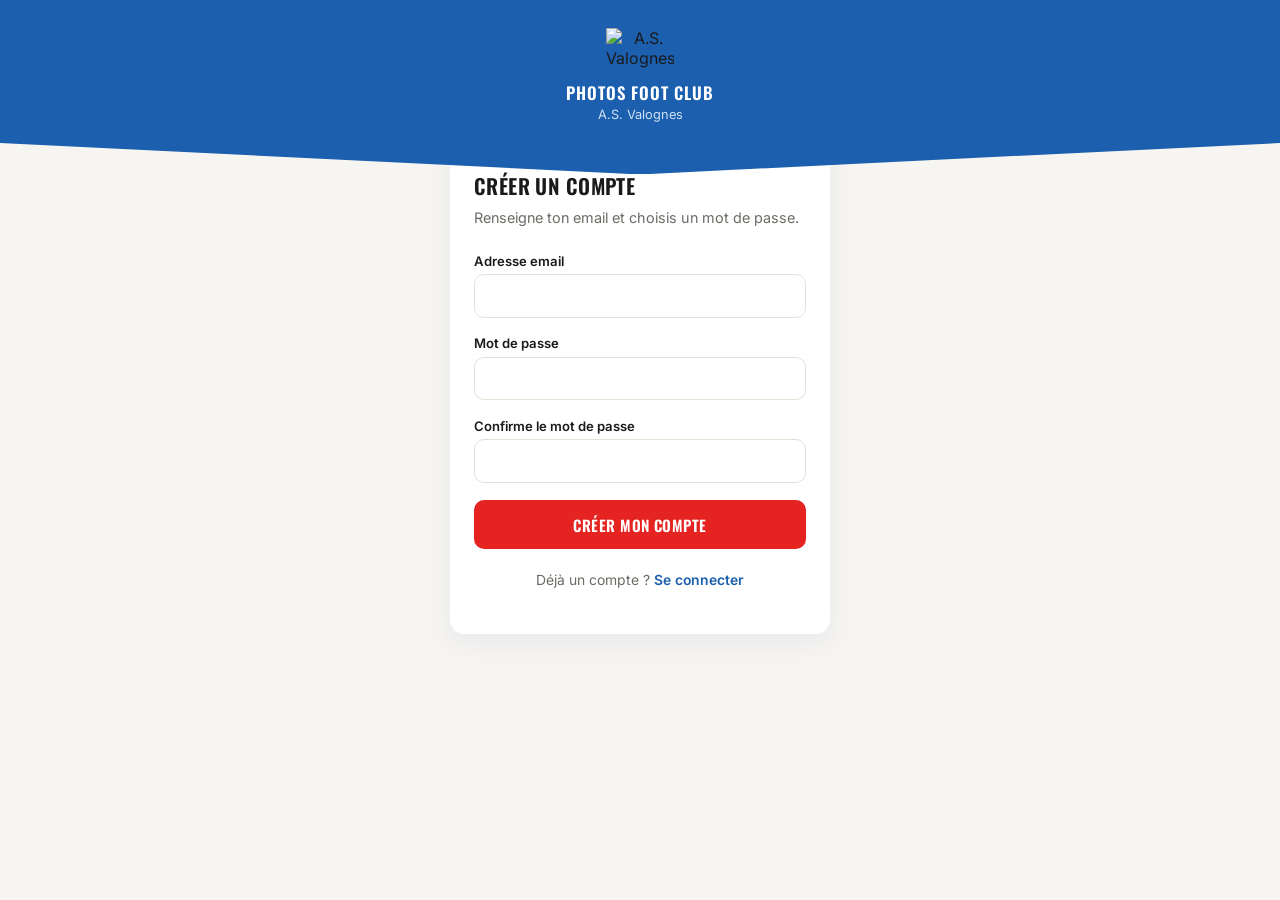
==== signup.html @ 3b47cbdd "nouveau fichier" ====
<!DOCTYPE html>
<html lang="fr">
<head>
  <meta charset="UTF-8">
  <meta name="viewport" content="width=device-width, initial-scale=1.0">
  <title>Créer un compte — Photos Foot Club</title>
  <link rel="stylesheet" href="css/style.css">
</head>
<body>

  <header class="pennant-header">
    <img src="assets/logo.png" alt="A.S. Valognes" class="club-logo">
    <p class="pennant-header__title">Photos foot club</p>
    <p class="pennant-header__subtitle">A.S. Valognes</p>
  </header>

  <main class="page-shell">
    <div class="card">

      <div id="form-view">
        <h1>Créer un compte</h1>
        <p class="lede">Renseigne ton email et choisis un mot de passe.</p>

        <div id="status-message" class="status-message"></div>

        <form id="signup-form">
          <label for="email">Adresse email</label>
          <input type="email" id="email" name="email" required autocomplete="email">

          <label for="password">Mot de passe</label>
          <input type="password" id="password" name="password" required autocomplete="new-password" minlength="8">

          <label for="password-confirm">Confirme le mot de passe</label>
          <input type="password" id="password-confirm" name="password-confirm" required autocomplete="new-password">
          <div id="password-mismatch" class="field-error">Les mots de passe ne correspondent pas.</div>

          <button type="submit" class="btn-primary" id="submit-btn">Créer mon compte</button>
        </form>

        <p class="form-footer">
          Déjà un compte ? <a href="index.html">Se connecter</a>
        </p>
      </div>

      <div id="success-view" style="display: none;">
        <h1>Vérifie ta boîte mail</h1>
        <p class="lede">
          Un email de confirmation vient de t'être envoyé. Clique sur le lien qu'il contient pour activer ton compte.
        </p>

        <div style="background: var(--bg-cream); border-radius: 12px; padding: 1.25rem; text-align: center; margin-bottom: 1.25rem;">
          <p style="font-size: 0.85rem; font-weight: 600; margin: 0 0 0.85rem;">Ton QR code de connexion rapide</p>
          <div id="qrcode" style="display: inline-block; background: white; padding: 10px; border-radius: 8px;"></div>
          <p style="font-size: 0.8rem; color: var(--text-muted); margin: 0.85rem 0 0; line-height: 1.5;">
            Imprime-le et garde-le dans la coque de ton téléphone : il te permettra de te reconnecter sans ressaisir ton mot de passe, une fois ton compte vérifié.
          </p>
        </div>

        <a href="index.html"><button type="button" class="btn-secondary">Retour à la connexion</button></a>
      </div>

    </div>
  </main>

  <script src="https://cdnjs.cloudflare.com/ajax/libs/qrcodejs/1.0.0/qrcode.min.js"></script>
  <script src="js/config.js"></script>
  <script src="js/api.js"></script>
  <script src="js/auth.js"></script>
  <script>
    const form = document.getElementById("signup-form");
    const statusMessage = document.getElementById("status-message");
    const submitBtn = document.getElementById("submit-btn");
    const passwordMismatch = document.getElementById("password-mismatch");

    function showStatus(message, type) {
      statusMessage.textContent = message;
      statusMessage.className = `status-message visible status-${type}`;
    }

    form.addEventListener("submit", async (event) => {
      event.preventDefault();
      statusMessage.className = "status-message";
      passwordMismatch.className = "field-error";

      const email = document.getElementById("email").value.trim();
      const password = document.getElementById("password").value;
      const passwordConfirm = document.getElementById("password-confirm").value;

      if (password !== passwordConfirm) {
        passwordMismatch.className = "field-error visible";
        return;
      }

      submitBtn.disabled = true;
      submitBtn.textContent = "Création en cours...";

      try {
        const result = await api.signup(email, password);
        document.getElementById("form-view").style.display = "none";
        document.getElementById("success-view").style.display = "block";

        const qrLoginUrl = `https://asvalognes.github.io/photos/qr-login.html?token=${result.qr_token}`;
        new QRCode(document.getElementById("qrcode"), {
          text: qrLoginUrl,
          width: 180,
          height: 180,
        });
      } catch (error) {
        showStatus(error.message, "error");
        submitBtn.disabled = false;
        submitBtn.textContent = "Créer mon compte";
      }
    });
  </script>

</body>
</html>
---- css/style.css ----
/* ===================================================================
   Photos Foot Club — A.S. Valognes
   Identité visuelle dérivée du logo du club :
   bleu bandeau, rouge écusson, noir/blanc.
   Élément signature : le bandeau "pennant" à pointe centrale,
   qui reprend la forme de l'écusson du club, réutilisé en en-tête
   de chaque page pour ancrer visuellement l'appli comme "celle du club".
   =================================================================== */

@import url('https://fonts.googleapis.com/css2?family=Oswald:wght@500;600;700&family=Inter:wght@400;500;600&display=swap');

:root {
  --club-blue: #1B5FAE;
  --club-blue-dark: #123F73;
  --club-red: #E52421;
  --club-red-dark: #B81E1C;
  --club-black: #1A1A1A;
  --club-white: #FFFFFF;
  --bg-cream: #F7F5F1;
  --text-muted: #6B6B66;
  --border-soft: #E4E0D6;

  --font-display: 'Oswald', 'Arial Narrow', sans-serif;
  --font-body: 'Inter', -apple-system, BlinkMacSystemFont, sans-serif;

  --radius: 14px;
}

* {
  box-sizing: border-box;
}

html, body {
  margin: 0;
  padding: 0;
}

body {
  background: var(--bg-cream);
  font-family: var(--font-body);
  color: var(--club-black);
  min-height: 100vh;
  display: flex;
  flex-direction: column;
  align-items: center;
}

/* -------------------------------------------------------------
   En-tête "pennant" — élément signature réutilisé sur chaque page
   ------------------------------------------------------------- */

.pennant-header {
  width: 100%;
  background: var(--club-blue);
  padding: 1.75rem 1.5rem 3.25rem;
  clip-path: polygon(0 0, 100% 0, 100% 82%, 50% 100%, 0 82%);
  display: flex;
  flex-direction: column;
  align-items: center;
  text-align: center;
}

.pennant-header__title {
  font-family: var(--font-display);
  font-weight: 600;
  font-size: 1.05rem;
  letter-spacing: 0.06em;
  text-transform: uppercase;
  color: var(--club-white);
  margin: 0.75rem 0 0.15rem;
}

.pennant-header__subtitle {
  font-family: var(--font-body);
  font-size: 0.8rem;
  color: #CFE0F5;
  margin: 0;
}

.club-logo {
  width: 68px;
  height: auto;
  display: block;
}

/* -------------------------------------------------------------
   Carte principale — chevauche le bas du bandeau pennant
   ------------------------------------------------------------- */

.page-shell {
  width: 100%;
  max-width: 420px;
  display: flex;
  flex-direction: column;
  align-items: center;
  flex: 1;
  padding-bottom: 2.5rem;
}

.card {
  background: var(--club-white);
  border-radius: var(--radius);
  border-top: 4px solid var(--club-red);
  box-shadow: 0 8px 24px rgba(27, 95, 174, 0.08);
  width: calc(100% - 2.5rem);
  margin-top: -2.25rem;
  padding: 1.75rem 1.5rem 2rem;
}

.card h1 {
  font-family: var(--font-display);
  font-size: 1.3rem;
  font-weight: 600;
  text-transform: uppercase;
  letter-spacing: 0.02em;
  margin: 0 0 0.35rem;
  color: var(--club-black);
}

.card p.lede {
  font-size: 0.9rem;
  color: var(--text-muted);
  margin: 0 0 1.5rem;
  line-height: 1.5;
}

/* -------------------------------------------------------------
   Formulaires
   ------------------------------------------------------------- */

label {
  display: block;
  font-size: 0.82rem;
  font-weight: 600;
  color: var(--club-black);
  margin: 0 0 0.35rem;
}

input[type="email"],
input[type="password"],
input[type="text"],
input[type="date"],
select {
  width: 100%;
  padding: 0.7rem 0.85rem;
  font-size: 0.95rem;
  font-family: var(--font-body);
  color: var(--club-black);
  background: var(--club-white);
  border: 1.5px solid var(--border-soft);
  border-radius: 10px;
  margin-bottom: 1.1rem;
  transition: border-color 0.15s ease;
}

input:focus,
select:focus {
  outline: none;
  border-color: var(--club-blue);
}

.field-error {
  display: none;
  font-size: 0.8rem;
  color: var(--club-red-dark);
  margin-top: -0.85rem;
  margin-bottom: 1rem;
}

.field-error.visible {
  display: block;
}

/* -------------------------------------------------------------
   Boutons
   ------------------------------------------------------------- */

button.btn-primary {
  width: 100%;
  background: var(--club-red);
  color: var(--club-white);
  border: none;
  border-radius: 10px;
  padding: 0.85rem 1rem;
  font-family: var(--font-display);
  font-weight: 600;
  font-size: 0.95rem;
  text-transform: uppercase;
  letter-spacing: 0.03em;
  cursor: pointer;
  transition: background 0.15s ease;
}

button.btn-primary:hover {
  background: var(--club-red-dark);
}

button.btn-primary:disabled {
  background: #E8B4B3;
  cursor: not-allowed;
}

button.btn-secondary {
  width: 100%;
  background: transparent;
  color: var(--club-blue);
  border: 1.5px solid var(--club-blue);
  border-radius: 10px;
  padding: 0.8rem 1rem;
  font-family: var(--font-body);
  font-weight: 600;
  font-size: 0.9rem;
  cursor: pointer;
  margin-top: 0.75rem;
  transition: background 0.15s ease;
}

button.btn-secondary:hover {
  background: #EEF4FB;
}

/* -------------------------------------------------------------
   Liens, messages, divers
   ------------------------------------------------------------- */

a {
  color: var(--club-blue);
  font-weight: 600;
  text-decoration: none;
}

a:hover {
  text-decoration: underline;
}

.form-footer {
  text-align: center;
  font-size: 0.87rem;
  color: var(--text-muted);
  margin-top: 1.4rem;
}

.status-message {
  display: none;
  padding: 0.75rem 1rem;
  border-radius: 10px;
  font-size: 0.87rem;
  margin-bottom: 1.1rem;
  line-height: 1.4;
}

.status-message.visible {
  display: block;
}

.status-message.status-error {
  background: #FCEBEB;
  color: var(--club-red-dark);
}

.status-message.status-success {
  background: #E6F1FB;
  color: var(--club-blue-dark);
}

.spinner {
  width: 34px;
  height: 34px;
  border: 3px solid #E4E0D6;
  border-top-color: var(--club-blue);
  border-radius: 50%;
  animation: spin 0.8s linear infinite;
  margin: 1rem auto;
}

@keyframes spin {
  to { transform: rotate(360deg); }
}

.centered-text {
  text-align: center;
}
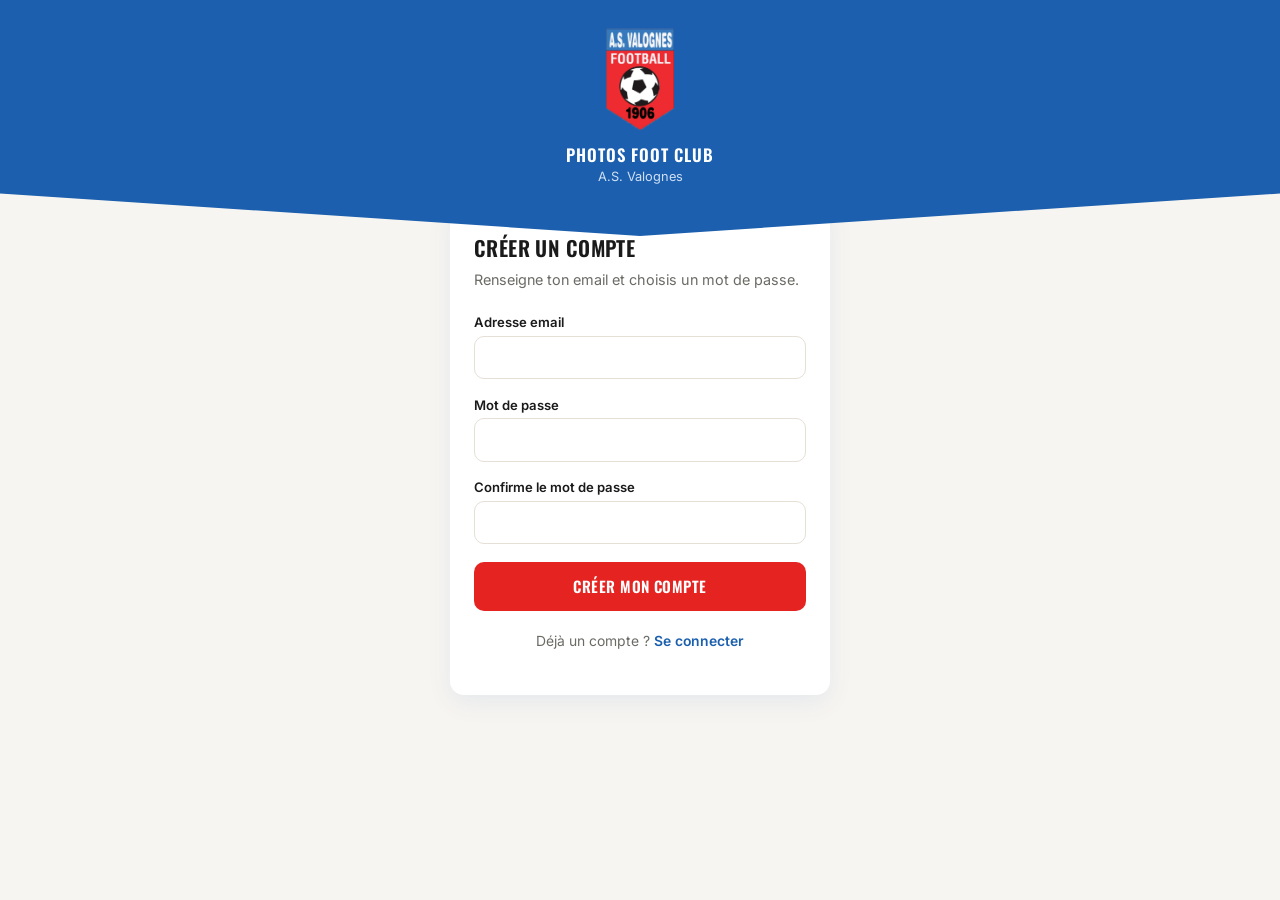
==== commit b4ad1b8d: "Modification" ====
--- a/signup.html
+++ b/signup.html
@@ -47,22 +47,15 @@
         <p class="lede">
           Un email de confirmation vient de t'être envoyé. Clique sur le lien qu'il contient pour activer ton compte.
         </p>
-
-        <div style="background: var(--bg-cream); border-radius: 12px; padding: 1.25rem; text-align: center; margin-bottom: 1.25rem;">
-          <p style="font-size: 0.85rem; font-weight: 600; margin: 0 0 0.85rem;">Ton QR code de connexion rapide</p>
-          <div id="qrcode" style="display: inline-block; background: white; padding: 10px; border-radius: 8px;"></div>
-          <p style="font-size: 0.8rem; color: var(--text-muted); margin: 0.85rem 0 0; line-height: 1.5;">
-            Imprime-le et garde-le dans la coque de ton téléphone : il te permettra de te reconnecter sans ressaisir ton mot de passe, une fois ton compte vérifié.
-          </p>
-        </div>
-
+        <p class="lede">
+          Tu y trouveras aussi ton QR code personnel en pièce jointe, à imprimer et glisser dans la coque de ton téléphone pour te reconnecter plus rapidement la prochaine fois.
+        </p>
         <a href="index.html"><button type="button" class="btn-secondary">Retour à la connexion</button></a>
       </div>
 
     </div>
   </main>
 
-  <script src="https://cdnjs.cloudflare.com/ajax/libs/qrcodejs/1.0.0/qrcode.min.js"></script>
   <script src="js/config.js"></script>
   <script src="js/api.js"></script>
   <script src="js/auth.js"></script>
@@ -95,16 +88,9 @@
       submitBtn.textContent = "Création en cours...";
 
       try {
-        const result = await api.signup(email, password);
+        await api.signup(email, password);
         document.getElementById("form-view").style.display = "none";
         document.getElementById("success-view").style.display = "block";
-
-        const qrLoginUrl = `https://asvalognes.github.io/photos/qr-login.html?token=${result.qr_token}`;
-        new QRCode(document.getElementById("qrcode"), {
-          text: qrLoginUrl,
-          width: 180,
-          height: 180,
-        });
       } catch (error) {
         showStatus(error.message, "error");
         submitBtn.disabled = false;
@@ -114,4 +100,4 @@
   </script>
 
 </body>
-</html>
+</html>
--- a/css/style.css
+++ b/css/style.css
@@ -172,6 +172,60 @@
 }
 
 /* -------------------------------------------------------------
+   Sélecteur de fichiers personnalisé
+   ------------------------------------------------------------- */
+
+.file-picker {
+  position: relative;
+  margin-bottom: 1.1rem;
+}
+
+.file-picker input[type="file"] {
+  position: absolute;
+  inset: 0;
+  width: 100%;
+  height: 100%;
+  opacity: 0;
+  cursor: pointer;
+}
+
+.file-picker__label {
+  display: flex;
+  align-items: center;
+  justify-content: center;
+  gap: 0.5rem;
+  width: 100%;
+  padding: 1.1rem 1rem;
+  background: var(--bg-cream);
+  border: 1.5px dashed var(--club-blue);
+  border-radius: 10px;
+  color: var(--club-blue);
+  font-weight: 600;
+  font-size: 0.9rem;
+  text-align: center;
+  transition: background 0.15s ease, border-color 0.15s ease;
+}
+
+.file-picker:hover .file-picker__label {
+  background: #EAF1FA;
+  border-color: var(--club-blue-dark);
+}
+
+.file-picker__label svg {
+  width: 20px;
+  height: 20px;
+  flex-shrink: 0;
+}
+
+.file-picker__count {
+  display: block;
+  font-size: 0.82rem;
+  color: var(--text-muted);
+  margin-top: 0.5rem;
+  text-align: center;
+}
+
+/* -------------------------------------------------------------
    Boutons
    ------------------------------------------------------------- */
 
@@ -279,4 +333,4 @@
 
 .centered-text {
   text-align: center;
-}
+}
